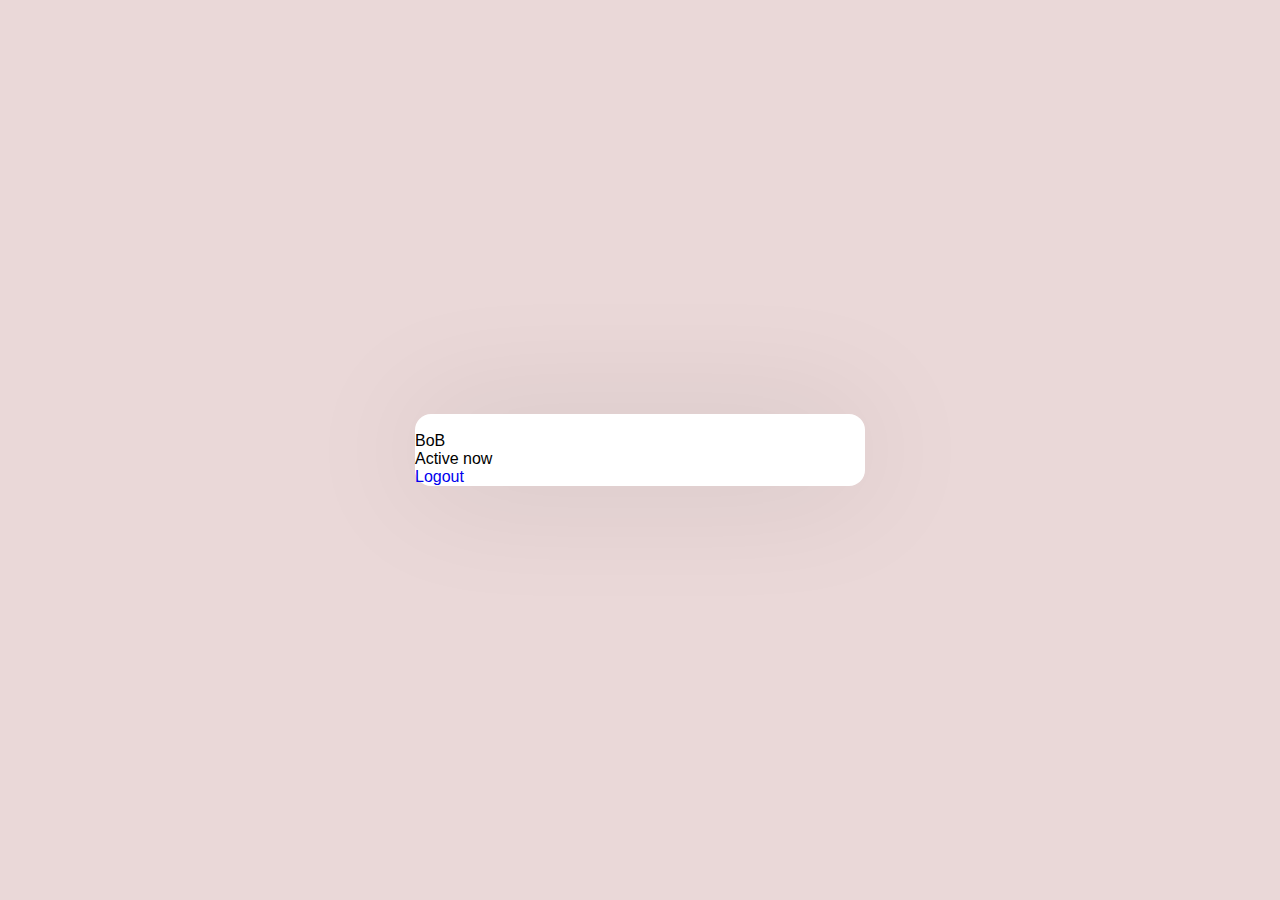
==== chat.html @ 5d7990fc "first commit" ====
<!DOCTYPE html>
<html lang="en">
<head>
    <meta charset="UTF-8">
    <meta name="viewport" content="width=device-width, initial-scale=1.0">
    <title>Document</title>
    <link rel="stylesheet" href="styles.css?v=1.0">
    <link rel="stylesheet" href="https://cdnjs.cloudflare.com/ajax/libs/font-awesome/5.15.2/css/all.min.css">
</head>
<body>
    <div class="wrapper">
        <section class="chat-area">
          <header>
            <div class="content">
                <img src="" alt=""></img>
                <div class="details">
                    <span>BoB</span>
                    <p>Active now</p>
                </div>
            </div>
            <a href="http://" class="logout">Logout</a>
          </header>
        </section>
    </div>
</body>
</html>
---- styles.css ----
*{
    margin: 0;
    padding: 0;
    box-sizing: border-box;
    text-decoration: none;
    font-family: 'Poppins', sans-serif;

}

body{
    display: flex;
    align-items: center;
    justify-content: center;
    min-height: 100vh;
    background-color: #ead8d8;
}
.wrapper{
    background: #fff;
    width: 450px;
    border-radius: 16px;
    box-shadow: 0 0 128px 0 rgba(0,0,0,0.1),
                0 32px 56px -48px rgba(0,0,0,0.5);

}
/* Sign Form CSS Code */

.form{
    padding: 25px 30px;
}

.form header{
    
    font-size: 25px;
    font-weight: 600;
    padding-bottom: 10px;
    border-bottom: 1px solid #e6e6e6

}

.form form{
    margin: 20px 0px;
}

.form form .error-txt{
    color: #721c24;
    background: #f8d7da;
    padding: 8px 10px;
    text-align: center;
    border-radius: 5px;
    margin-bottom: 10px;
    border: 1px solid #f5c6cb
}

.form form .field{
    display: flex;
    position: relative;
    flex-direction: column;
    margin-bottom: 10px;
}

.form form .field input{
    outline: none;
}

.form form .input input{
    height: 40px;
    width: 100%;
    font-size: 16px;
    padding: 0 10px;
    border: 1px solid #ccc;
    border-radius: 5px;
}

.form form .image input{
    font-size: 17px;
}

.form form .button input{
    margin-top: 13px;
    height: 43px;
    border: none;
    font-size: 15px;
    color: #4c4b4b;
    border-radius: 4px;
    cursor: pointer;
}

.users{

}
.form form .field i{
    position: absolute;
    right: 15px; 
    top: 57%;
    color: #ccc;
    cursor: pointer;
}

.form .link{
    text-align: center;
    margin: 10px 0;
    font-size: 17px;
}

form .link a:hover{
    text-decoration: underline;
}

.users{
    padding: 25px 30px;
}

.users header,
.users-list a{
    display: flex;
    align-items: center;
    padding-bottom: 20px;
    justify-content: space-between;
    border-bottom: 1px solid #e6e6e6;
}

.wrapper img{
    object-fit: cover;
    border-radius: 60%;
}

/*                         */
:is(.users, .users-list) .content{
    display: flex;
    align-items: center;
}

.users header .content img{
    height: 40px; 
    width: 50px;
}

:is(.users, .users-list) .details{
    color: #000;
    margin-left: 10px;
    
}
:is(.users, .users-list) span{
    font-size: 18px;
    font-weight: 1500;
}

.users header .logout{
    color: #fff;
    font-size: 17px;
    padding: 7px 15px;
    background: #333;
    border-radius: 5px;
}

.users .search{
    margin: 20px 0;
    position: relative;
    display: flex;
    align-items: center;
    justify-content: space-between;
}

.users .search .text{
    font-size: 15px;

}

.users .search input{
    position: absolute;
    height: 42px;
    width: calc(100% - 50px);
    border: 1px solid #ccc;
    padding: 0 13px;
    font-size: 16px;
    border-radius: 5px 0 0 5px;
    outline: none;

}

.users .search button{
    width: 47px;
    height: 42px;
    border: none;
    outline: none;
    color: #fff;
    background-color: #333;
    border-radius: 0 5px;
    cursor: pointer;
}

.users-list{
    max-height: 350px;
    overflow-y: auto;
}

.users-list::-webkit-scrollbar{
    width: 0px;
}

.users .search button{
    width: 47px;

}

.users-list a .content img{
    height: 40px;
    width: 40px;
}

.users-list a{
    margin-bottom: 15px;
    page-break-after: 10px;
    padding-bottom: 15px;
    border-bottom-color: #f1f1f1;
}

.users-list a:last-child{
    border: none;
    margin-bottom: 0px;
}
.users-list a .status-dot{
    font-size: 12px;
    color: #468669;
}

/* to show offline status in php */

.users-list a .status-dot.offline{
    color: #ccc;
}
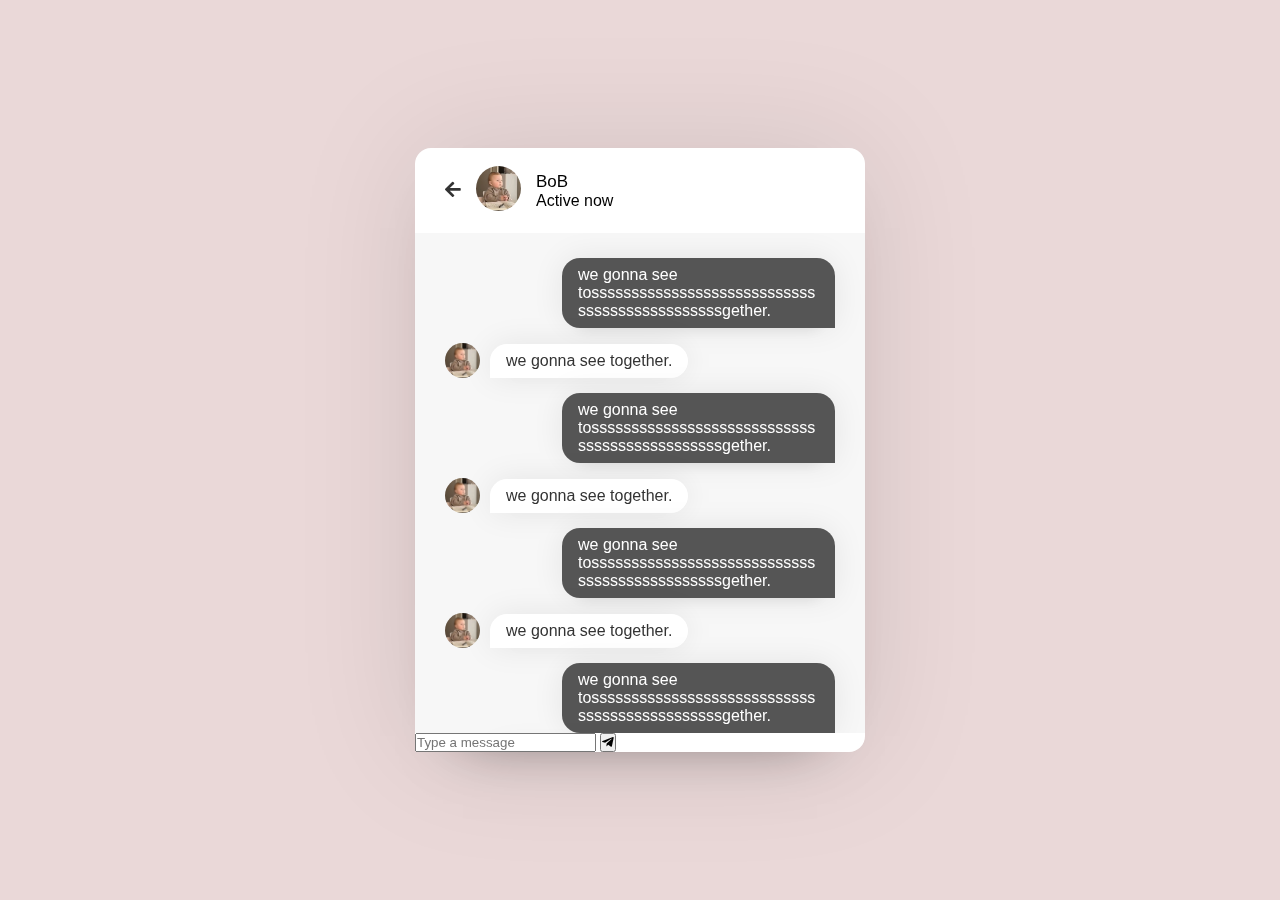
==== commit 211491df: "some style to chat.html" ====
--- a/chat.html
+++ b/chat.html
@@ -11,15 +11,68 @@
     <div class="wrapper">
         <section class="chat-area">
           <header>
+            <a href="" class="back-icon"><i class="fas fa-arrow-left"></i></a>
             <div class="content">
-                <img src="" alt=""></img>
-                <div class="details">
-                    <span>BoB</span>
-                    <p>Active now</p>
-                </div>
+            <img src="photo_1.jpg" alt=""></img>
+        </div>
+        <div class="details">
+            <span>BoB</span>
+            <p>Active now</p>
+        </div>
+          </header>
+         
+          <div class="chat-box">
+            <div class="chat outgoing">
+            <div class="details">
+                <p>we gonna see tossssssssssssssssssssssssssssssssssssssssssssssgether.</p>
             </div>
-            <a href="http://" class="logout">Logout</a>
-          </header>
+        </div>
+       
+        <div class="chat incoming">
+            <img src="photo_1.jpg" alt="">
+            <div class="details">
+                <p>we gonna see together.</p>
+            </div>
+        </div>
+        <div class="chat outgoing">
+            <div class="details">
+                <p>we gonna see tossssssssssssssssssssssssssssssssssssssssssssssgether.</p>
+            </div>
+        </div>
+       
+        <div class="chat incoming">
+            <img src="photo_1.jpg" alt="">
+            <div class="details">
+                <p>we gonna see together.</p>
+            </div>
+        </div>  <div class="chat outgoing">
+            <div class="details">
+                <p>we gonna see tossssssssssssssssssssssssssssssssssssssssssssssgether.</p>
+            </div>
+        </div>
+       
+        <div class="chat incoming">
+            <img src="photo_1.jpg" alt="">
+            <div class="details">
+                <p>we gonna see together.</p>
+            </div>
+        </div>  <div class="chat outgoing">
+            <div class="details">
+                <p>we gonna see tossssssssssssssssssssssssssssssssssssssssssssssgether.</p>
+            </div>
+        </div>
+       
+        <div class="chat incoming">
+            <img src="photo_1.jpg" alt="">
+            <div class="details">
+                <p>we gonna see together.</p>
+            </div>
+        </div>
+        </div>
+        <form action="" class="typing-area">
+            <input type="text" placeholder="Type a message">
+            <button><i class="fab fa-telegram-plane"></i></button>
+        </form>
         </section>
     </div>
 </body>
--- a/styles.css
+++ b/styles.css
@@ -192,11 +192,13 @@
 .users-list{
     max-height: 350px;
     overflow-y: auto;
-}
-
-.users-list::-webkit-scrollbar{
-    width: 0px;
-}
+    
+}
+
+.users-list a .content p{
+    color: #868080;
+}
+
 
 .users .search button{
     width: 47px;
@@ -230,16 +232,105 @@
     color: #ccc;
 }
 
-
-
-
-
-
-
-
-
-
-
-
-
-
+/* cht area css code */
+
+.chat-area header{
+    display: flex;
+    align-items: center;
+    padding: 18px 30px;
+    
+}
+
+.chat-area header .back-icon{
+    font-size: 18px;
+    color: #333;
+}
+
+.chat-area header img{
+    height: 45px;
+    width: 45px;
+    margin: 0 15px;
+}
+
+.chat-area header span{
+    font-size: 17px;
+    font-weight: 500;
+
+}
+
+:is(.users-list, .chat-box){
+    scrollbar-width: none;
+}
+
+.chat-box{
+    height: 500px;
+    overflow-y:auto ;
+    background: #f7f7f7;
+    padding: 10px 30px 20px 30px;
+    box-shadow: isnet 0 32px 32px -32px rgb(0 0 0 5%),
+                inset 0 -32px 32px -32px rgb(0 0 0 / 5%);
+}
+
+.chat-box .chat{
+    margin: 15px 0;
+   
+}
+
+.chat-box .chat p{
+    word-wrap: break-word; /* For older browsers */
+    overflow-wrap: break-word; /* Modern standard */
+    word-break: break-word; /* Break long unbreakable words */
+    white-space: normal; /* Allow text wrapping */
+    
+    padding: 8px 16px;
+    box-shadow: 0 0 32px rgba(0, 0, 0, 0.08), 
+                0 16px 16px -16px rgba(0, 0, 0, 0.1);
+
+}
+
+.chat-box .outgoing{
+    display: flex;
+
+}
+
+.outgoing .details{
+    margin-left: auto;
+    max-width: 70%;
+}
+
+.outgoing .details p{
+    background: #555;
+    color: #fff;
+    border-radius: 18px 18px 0 18px;
+}
+
+.chat-box .incoming{
+    display: flex;
+    align-items: flex-end;
+
+}
+
+.chat-box .incoming img{
+    height: 35px;
+    width: 35px;
+
+}
+
+.incoming .details{
+    margin-left: 10px;
+    margin-right: auto;
+    max-width: 70%;
+}
+
+.incoming .details p {
+    background: #fff;
+    color: #333;
+    border-radius: 18px 18px 18px 0px;
+}
+
+
+
+
+
+
+
